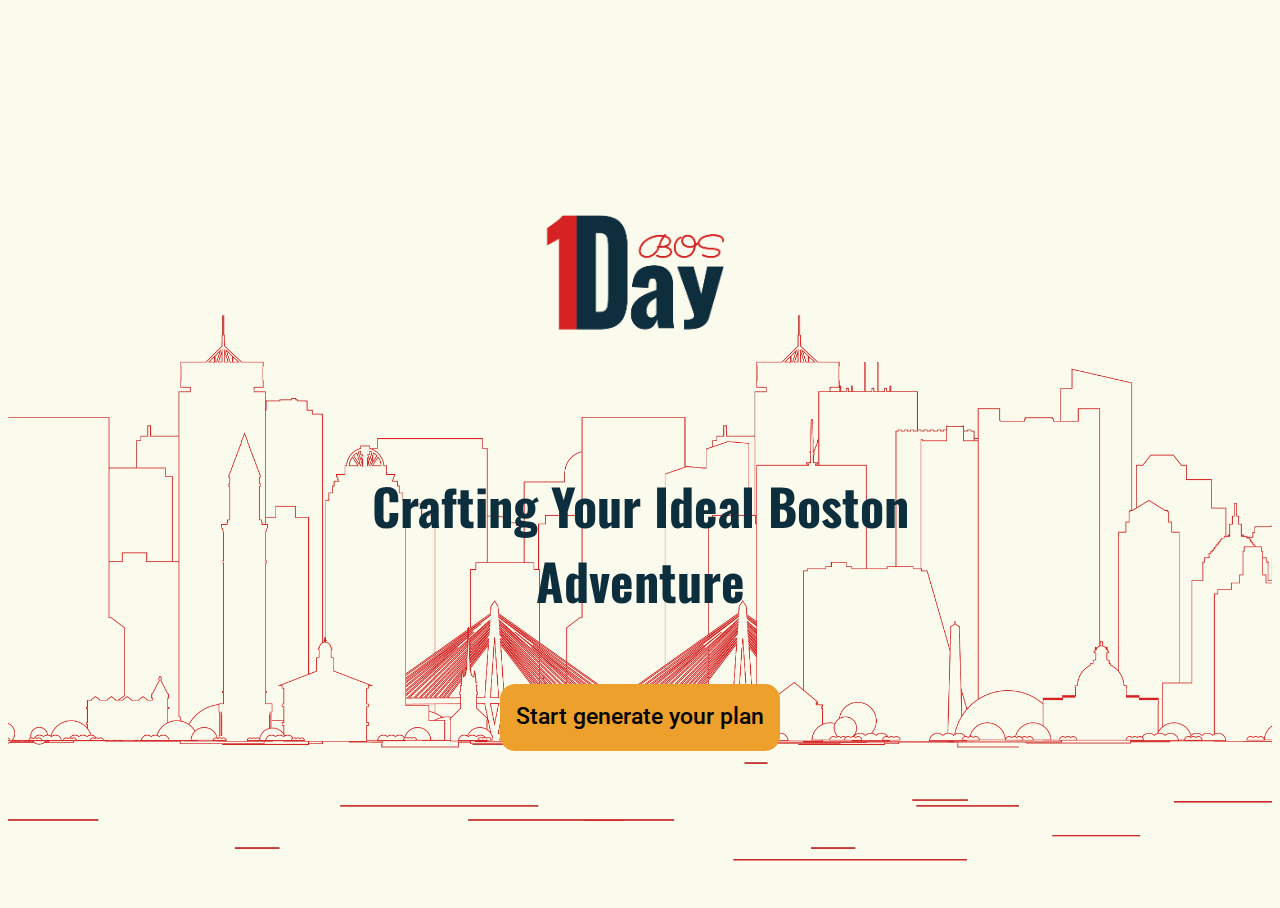
==== index.html @ cc61c9b3 "wip" ====
<!DOCTYPE html>
<html lang="en">
  <head>
    <meta charset="UTF-8" />
    <meta http-equiv="X-UA-Compatible" content="IE=edge" />
    <meta name="viewport" content="width=device-width, initial-scale=1.0" />
    <!-- PUT A TITLE IN HERE -->
    <title>This is the demo</title>
    <!-- PUT A DESCRIPTION IN HERE -->
    <meta name="description" content="describe content of the page here...." />
    <!-- LINK TO NORMALIZE (FOR CONSISTENCY) -->
    <link rel="stylesheet" href="styles.normalize.css" />
    <!-- LINK TO ANY FRAMEWORK STYLES HERE-->
    <!-- LINK TO YOUR STYLES -->
    <link rel="stylesheet" href="styles/styles.css" />
    <!-- LINK TO EXTERNAL JS LIBRARIES HERE -->
    <!-- LINK TO YOUR JS HERE. NOTE THE DEFER ATTRIBUTE. -->
    <script src="scripts/scripts.js" defer></script>
  </head>
  <body>
    <!-- YOUR HTML GOES HERE -->
    <header>
      <div class="container">
          <img id= "logo" src="images/logo-1dbos-02.png" alt="this is the logo for one day bos">
          <h1>Crafting Your Ideal Boston Adventure</h1>
          <p><a href="generator.html ">Start generate your plan</a></p>
      </div>

    </header>

    <!-- YOUR EXTERNAL PLUG-IN MAY ASK YOU TO PUT A SCRIPT TAG HERE. -->
  </body>
</html>
---- styles/styles.css ----
/* ===== YOUR CSS GOES HERE ===== */
/* ===== START WITH GLOBAL STYLES THEN USE MEDIA QUERIES FOR LAYOUT ADJUSTMENTS ===== */
@import url('https://fonts.googleapis.com/css2?family=Oswald:wght@400;500;600;700&family=Roboto:ital,wght@0,100;0,300;0,400;0,500;0,700;0,900;1,100;1,300;1,400;1,500;1,700;1,900&display=swap');

*,
*::before,
*::after {
  box-sizing: border-box;
}

:root{
    --background-color:#fbfbed;
    --font-color:#000000;
    --title-color:#0d2e3d;
    --title-color-alt:#db3e3d;
    --link-color:#eda12c;
    --card-link-color: #a29eb1;
    --card-link-color2:#efa7a7;
    --title-font:'Oswald', sans-serif;
    --main-font: 'Roboto', sans-serif;
    --main-font-size: 16px;
    --main-font-weight:400;
    --cover-font-size:23px;
    --h2-font-size:33px;
    --h3-font-size: 22px;
    
}

body {
    background-color: var(--background-color);
    line-height: 1.5;
    font-family: var(--main-font);
    font-weight: var(--main-font-weight);
    margin-top: 0;

}

main{
    padding: 1rem;
    padding-top: 0;
    max-width: 1000px;
    margin-left: auto;
    margin-right: auto;
}

/**index page**/


header div.container{
    display:flex;
    flex-wrap: nowrap;
    flex-direction: column;
    gap: 50px;
    align-items: center;
    place-content: center;
    background-image:url("/images/skyline-02.png"); 
    background-position: bottom;
    background-size: cover;
    height: 100vh;
    margin: 0;
    padding: 0;
    animation: slide-background 20s infinite linear;
    overflow: hidden;

}

@keyframes slide-background {
    from {
      background-position: 0 0;
    }
    to {
      background-position: 1700px 0;
    }
  }


img#logo{
    width: 300px;
    padding-right: 15px;

}



header h1{
    font-family: var(--title-font);
    color: var(--title-color);
    font-size: 50px;
    margin: 0;
    max-width: 630px;
    text-align: center;

}

header p {
    text-align: center;
    background-color: var(--link-color);
    border-radius: 15px;
    padding: 1rem;
    transition: 0.3s ease-in-out;

}

header p:hover{
    transform: scale(1.03, 1.03);
}

header p a{
    color: var(--font-color);
    text-decoration: none;
    font-size: var(--cover-font-size);
    white-space: nowrap;
    font-weight: 500;
}


/*nav*/
nav{
    text-align: center;
    position: sticky;
    top: 0;
    width: 100%;

    margin: 0;
    padding:0;
    z-index:2;
    background-color: var(--background-color);

}

nav ul{
    display: flex;
    flex-wrap: wrap;
    gap: 5px;
    font-size: 25px;
    padding-left: 0;
    justify-content: space-around;

    
}

nav ul li{
    font-size: var(--cover-font-size);
    list-style: none;
}

nav ul li a{
    text-decoration: none;
    color: var(--title-color);
    font-weight: 500;
    font-family: var(--title-font);
}

nav ul li a:hover{
    color: var(--link-color);
}

img.nav{
    width: 40px;

}
a.inline{
    color: black
}

a.inline:hover{
    color:var(--link-color)
}
/*
footer p{
    font-family: var(--title-font);
    color: var(--title-color-alt);
    text-align: center;
}
*/

/*generator*/

h2{
    font-family: var(--title-font);
    font-size: var(--h2-font-size);
    color: var(--title-color-alt);
    margin-top:0;
}

h2.recommendations{
    text-align: center;
}
p{
    font-size: var(--main-font-size);
}

legend{
    font-weight: 500;
    font-family: var(--title-font);
    color: var(--title-color-alt);
    font-size:var(--h2-font-size);
    text-align: center;


}

div.questionnarire{
    display: grid;
    place-content: center;
    margin:0;
    padding: 0;
    height: 85vh;
}

fieldset{
    padding: 2rem;
    border: 1px solid var(--title-color-alt);
    max-width: 700px;


}

fieldset:first-child{
    border:none;

}

fieldset:first-child div.btn{
    display: block;
    text-align: center;

}

button.next:first-child{
    font-size: var(--h2-font-size);

    padding: 1rem;
    border-radius: 15px;
    color: var(--title-color);
}
/*
div.question_container{
    display: grid;
    grid-template-columns: 1fr 1fr;
    grid-gap: 20px;
    
}
*/
div.question_container{
    display: flex;
    flex-wrap: wrap;
    gap: 10px;

    flex-direction: column;
    align-items: center;
    margin-top: 2rem;
    margin-bottom: 2rem;

 
}

div.btn{
    display: flex;
    justify-content: center;
    gap: 15px;

}

button.next, button.back, button.submit{
    border: none;
    font-size: var(--h3-font-size);
    font-family: var(--title-font);
    background-color: transparent;
    margin-top: 1rem;
    cursor: pointer;
    color: var(--title-color-alt);
}


input[type=radio], input[type=checkbox]{
    display: none;

}


label {
    padding: 0.5rem 1rem;
    cursor: pointer;
    border-radius: 15px;
    font-weight: 500;
    color: var(--title-color);
    font-size: var(--h3-font-size);
    text-align: center;


}

input[type="checkbox"]:checked + label{
    background-color: var(--link-color); 
    border: none;

  }

input[type="radio"]:checked + label{
    background-color: var(--link-color); 
    border: none;

  }


/*recommendations*/
h3.name{
    font-family: var(--title-font);
    font-size: var(--h3-font-size);
    color: var(--title-color-alt);

}
span.title{
    font-weight: 600;
    color: var(--title-color);
    
}
article.recommendations h2{
    text-align: center;
}

div.spotscontainer div{
    display: flex;
    flex-direction: column;
    gap: 10px;
    margin-bottom: 2rem;
    border: 1px solid var(--title-color-alt);
    padding: 1.5rem;
    max-width: 800px;
    margin-left: auto;
    margin-right: auto;
    
}

article.recommendations div h3, article.recommendations div p, article.recommendations div img{
    margin: 0;
}

img.recommendations{
    width: 100%;
    height: 200px;
    object-fit: cover;
    object-position: center;
}

/**Resources**/
article.resources{
    max-width: 900px;
    margin-left: auto;
    margin-right: auto;
}

.description h2, div.files h2{
    text-align: center;
    margin-top: 3rem;
}


.description p{
    margin: 0;
}
ul.cards{
    display: grid;
    grid-template-columns: repeat(auto-fill, minmax(300px, 1fr));
    gap: 2rem;
    row-gap: 3rem;
    padding-left: 0;
}


li.cardcontent{
    list-style: none;
    transition: 0.3s ease-in-out;
    position:relative;
    display:grid;
    height: 200px;
}

li.cardcontent a{
    text-decoration: none;
    display:grid;
    place-content: center;


}

li.cardcontent:hover{
    transform: scale(1.03, 1.03);
}

h2.cardh3{
    color:whitesmoke;
    padding: 1rem;
    position: absolute;
    left: 0;
    top:0;
}

p.travelguide {
    position: absolute;
    bottom: 0;
    left: 0;
    background-color: var(--title-color-alt);
    color: white;
    font-size: 16px;
    padding: 0.5rem 1rem;
  }

p.type {
    position: absolute;
    bottom: 0;
    left: 0;
    background-color: var(--link-color);
    color: white;
    font-size: 16px;
    padding: 0.5rem 1rem;
  }

p.food {
    position: absolute;
    bottom: 0;
    left: 0;
    background-color: rgb(16, 16, 108);
    color: white;
    font-size: 16px;
    padding: 0.5rem 1rem;
  }

img.card{
    width: 100%;
    height: 110%;
    object-fit: cover;
    position: absolute;
    top:0;

    z-index: -1;

}


div.filecontainer{
    display: grid;
    grid-template-columns: 1fr 1fr 1fr;
    gap: 10px;
    align-items: center;
}

a.file{
    border: var(--title-color-alt) 1px solid;
    transition: 0.3s ease-in-out;
    font-family: var(--title-font);
    font-size: var(--h2-font-size);
    text-decoration: none;
    font-weight: 700;
    color: var(--title-color-alt);
    padding: 1rem;
    text-align: center;

}

a.file:hover{
    border: var(--title-color-alt) 1px solid;
    background-color: var(--title-color-alt);
    color:white;
    transform: scale(1.03, 1.03);

}

article.project{
    max-width: 900px;
    margin-left: auto;
    margin-right: auto;
    display: grid;
    place-content: center;
    height: 80vh;
    row-gap: 20px;

}

div.bg{
    margin-top: 0;
    align-self: start;
}
div.bg img{
    width: 100%;

}

/*
@media screen and (max-width:620px) {
    div.card_container{
        min-width:470px;
    }
    div.large_container{
        display: grid;
        place-content: center;
    }
}


button.readmore{

    border-radius: 20px;
    padding: 0.5rem;
    font-family: var(--title-font);
    font-size: var(--h3-font-size);
    margin-bottom: 10px;
    width: 90%;

}
*/
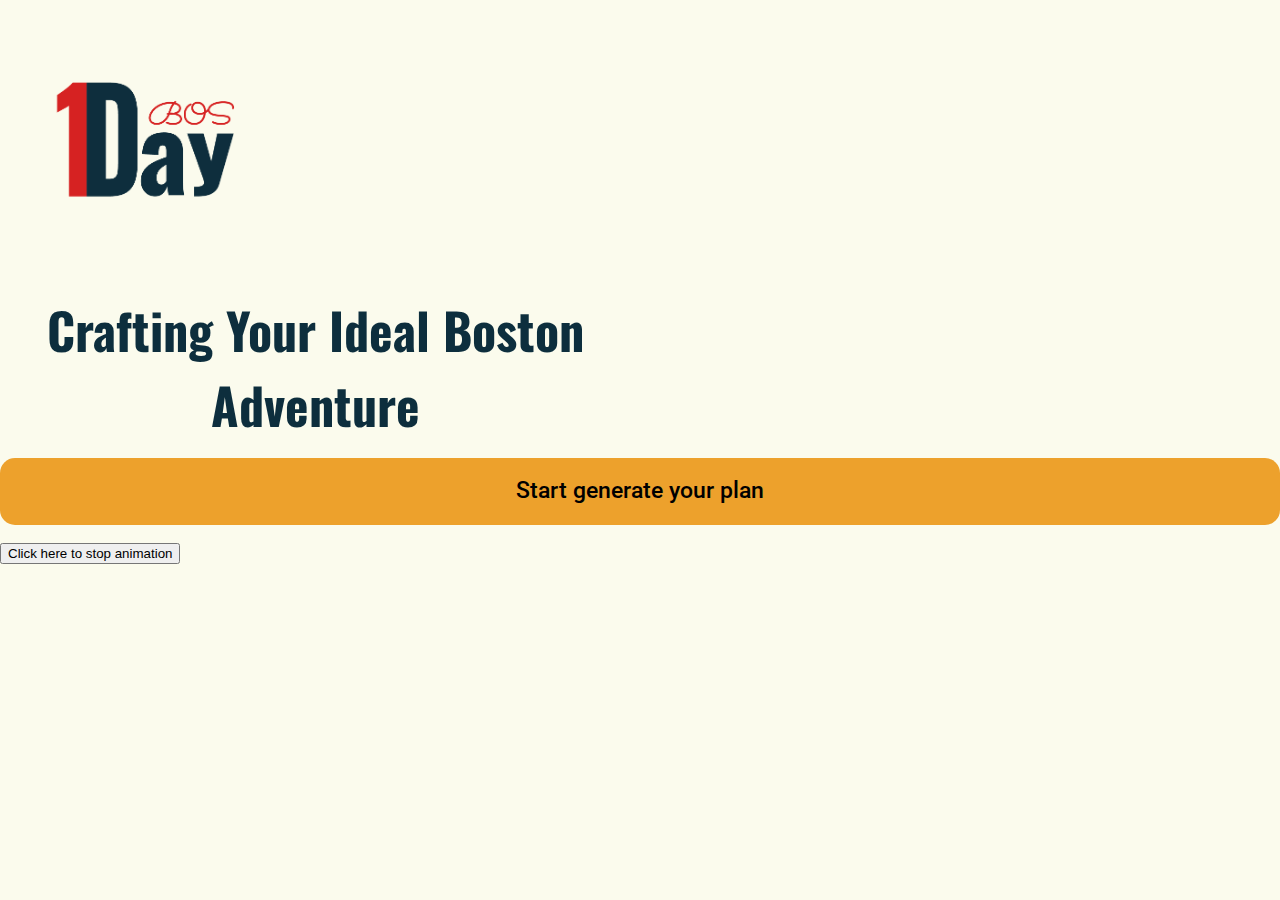
==== commit d9468ec5: "wip" ====
--- a/index.html
+++ b/index.html
@@ -15,15 +15,18 @@
     <link rel="stylesheet" href="styles/styles.css" />
     <!-- LINK TO EXTERNAL JS LIBRARIES HERE -->
     <!-- LINK TO YOUR JS HERE. NOTE THE DEFER ATTRIBUTE. -->
-    <script src="scripts/scripts.js" defer></script>
+    <script src="scripts/script1.js" defer></script>
   </head>
   <body>
     <!-- YOUR HTML GOES HERE -->
     <header>
-      <div class="container">
+      <div class="bgcontainer">
           <img id= "logo" src="images/logo-1dbos-02.png" alt="this is the logo for one day bos">
           <h1>Crafting Your Ideal Boston Adventure</h1>
-          <p><a href="generator.html ">Start generate your plan</a></p>
+          <p class="start"><a href="generator.html ">Start generate your plan</a></p>
+          <div class="buttoncontainer">
+            <button type="button" class="stop">Click here to stop animation</button>
+        </div>
       </div>
 
     </header>
--- a/styles/styles.css
+++ b/styles/styles.css
@@ -31,7 +31,7 @@
     line-height: 1.5;
     font-family: var(--main-font);
     font-weight: var(--main-font-weight);
-    margin-top: 0;
+    margin:0;
 
 }
 
@@ -44,7 +44,9 @@
 }
 
 /**index page**/
-
+p{
+    font-size: var(--main-font-size);
+}
 
 header div.container{
     display:flex;
@@ -53,7 +55,7 @@
     gap: 50px;
     align-items: center;
     place-content: center;
-    background-image:url("/images/skyline-02.png"); 
+    background-image:url('../images/skyline-02.png'); 
     background-position: bottom;
     background-size: cover;
     height: 100vh;
@@ -98,7 +100,6 @@
     border-radius: 15px;
     padding: 1rem;
     transition: 0.3s ease-in-out;
-
 }
 
 header p:hover{
@@ -113,35 +114,71 @@
     font-weight: 500;
 }
 
+@media screen and (max-width:550px) {
+    header h1{
+        font-size: 40px;
+        max-width: 400px;
+    }
+
+    header p{
+        font: size 12px;
+    }
+
+    img#logo{
+        width: 200px;
+    }
+
+    header div.container{
+        gap:30px;
+    }
+
+}
 
 /*nav*/
+
 nav{
     text-align: center;
     position: sticky;
     top: 0;
     width: 100%;
-
-    margin: 0;
-    padding:0;
     z-index:2;
     background-color: var(--background-color);
-
+    padding: 0.2rem 2rem;
+    display:flex;
+    border-bottom: 1px solid var(--title-color-alt);
+    justify-content: space-between;
+    align-items: center;
+}
+
+div.navicon{
+    padding:1vh 1vw;
+}
+
+img.nav{
+    height:100%;
 }
 
 nav ul{
     display: flex;
-    flex-wrap: wrap;
-    gap: 5px;
-    font-size: 25px;
-    padding-left: 0;
-    justify-content: space-around;
-
-    
+    font-size: var(--h3-font-size);
+    padding-left: 10px;
+    justify-content: space-evenly;
+    align-items: center;
+    margin:0;
+
+
 }
 
 nav ul li{
     font-size: var(--cover-font-size);
+    margin-right: 2rem;
     list-style: none;
+
+}
+
+nav ul li:last-child{
+    margin-right: 0;
+
 }
 
 nav ul li a{
@@ -152,20 +189,65 @@
 }
 
 nav ul li a:hover{
-    color: var(--link-color);
+    color: var(--link-color)
 }
 
 img.nav{
-    width: 40px;
-
-}
-a.inline{
-    color: black
-}
-
-a.inline:hover{
-    color:var(--link-color)
-}
+    width: 50px;
+
+}
+
+
+.hamburger div{
+    width: 30px;
+    height:3px;
+    background-color: var(--title-color-alt);
+    margin: 5px;
+
+}
+.hamburger{
+    display: none;
+}
+
+@media screen and (max-width: 688px) {
+
+    .hamburger{
+      display: block;
+      cursor: pointer;
+    }
+  
+    nav ul{
+      display:none;
+      flex-direction: column;
+      position: absolute;
+      top: 60px;
+      left: 0;
+      width: 100%;
+      background-color: var(--title-color-alt);
+      padding: 1rem;
+      text-align: center;
+    }
+
+    nav ul li a{
+        color: white;
+    }
+
+    nav ul li a:hover{
+        color: var(--title-color);
+    }
+  
+
+    nav ul li{
+      margin: 1rem 0;
+    }
+  
+    nav ul.show{
+      display:flex;
+    }
+  
+  }
+
+  
 /*
 footer p{
     font-family: var(--title-font);
@@ -173,9 +255,6 @@
     text-align: center;
 }
 */
-
-/*generator*/
-
 h2{
     font-family: var(--title-font);
     font-size: var(--h2-font-size);
@@ -183,9 +262,24 @@
     margin-top:0;
 }
 
+
+/*generator*/
+@media screen and (max-width:550px){
+    legend.qtitle{
+        font-size: 20px;
+    }
+
+    div.questionnarire{
+        gap:7px;
+    }
+
+    
+}
+
 h2.recommendations{
     text-align: center;
 }
+
 p{
     font-size: var(--main-font-size);
 }
@@ -212,6 +306,7 @@
     padding: 2rem;
     border: 1px solid var(--title-color-alt);
     max-width: 700px;
+    max-height: 80vh;
 
 
 }
@@ -229,8 +324,8 @@
 
 button.next:first-child{
     font-size: var(--h2-font-size);
-
-    padding: 1rem;
+    background-color: var(--link-color);
+    padding: 0.2rem 2rem;
     border-radius: 15px;
     color: var(--title-color);
 }
@@ -246,7 +341,6 @@
     display: flex;
     flex-wrap: wrap;
     gap: 10px;
-
     flex-direction: column;
     align-items: center;
     margin-top: 2rem;
@@ -344,6 +438,10 @@
     object-position: center;
 }
 
+h2.recommendations{
+    padding-top: 0.5rem;
+}
+
 /**Resources**/
 article.resources{
     max-width: 900px;
@@ -433,17 +531,17 @@
     object-fit: cover;
     position: absolute;
     top:0;
-
     z-index: -1;
 
 }
 
-
+/*this is for project page*/
 div.filecontainer{
     display: grid;
-    grid-template-columns: 1fr 1fr 1fr;
+    grid-template-columns: repeat(auto-fill, minmax(200px, 1fr));
     gap: 10px;
     align-items: center;
+    margin-top: 2rem;
 }
 
 a.file{
@@ -471,10 +569,8 @@
     max-width: 900px;
     margin-left: auto;
     margin-right: auto;
-    display: grid;
-    place-content: center;
-    height: 80vh;
-    row-gap: 20px;
+
+
 
 }
 
@@ -482,11 +578,30 @@
     margin-top: 0;
     align-self: start;
 }
+
 div.bg img{
     width: 100%;
 
 }
 
+footer div{
+    max-width: 900px;
+    margin-left: auto;
+    margin-right: auto;
+    padding:0 16px;
+}
+footer{
+
+    width:100%
+}
+
+a.inline{
+    color: black
+}
+
+a.inline:hover{
+    color:var(--link-color)
+}
 /*
 @media screen and (max-width:620px) {
     div.card_container{
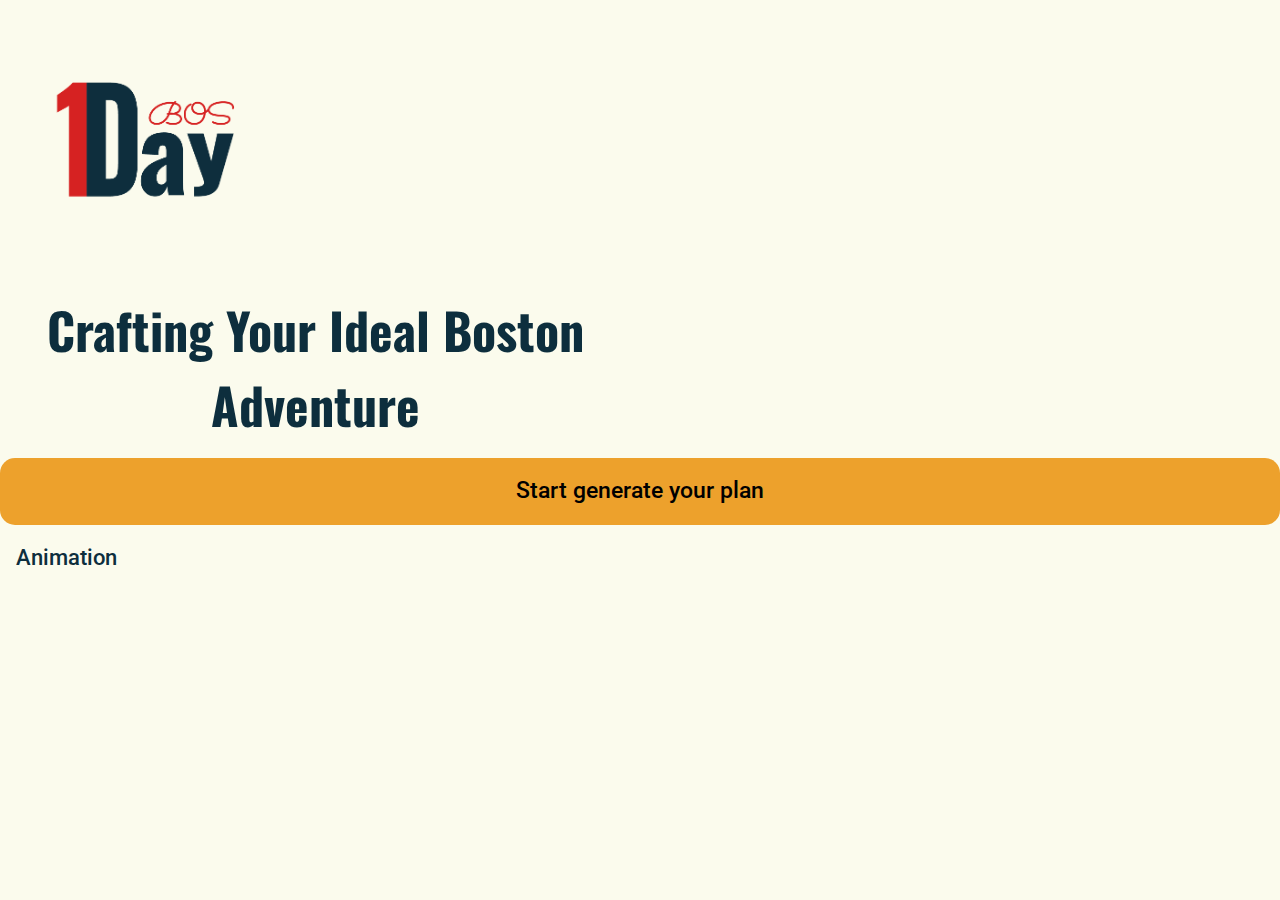
==== commit 731b2932: "wip" ====
--- a/index.html
+++ b/index.html
@@ -5,9 +5,9 @@
     <meta http-equiv="X-UA-Compatible" content="IE=edge" />
     <meta name="viewport" content="width=device-width, initial-scale=1.0" />
     <!-- PUT A TITLE IN HERE -->
-    <title>This is the demo</title>
+    <title>1DAY BOS</title>
     <!-- PUT A DESCRIPTION IN HERE -->
-    <meta name="description" content="describe content of the page here...." />
+    <meta name="description" content="Get your personalized travel plan" />
     <!-- LINK TO NORMALIZE (FOR CONSISTENCY) -->
     <link rel="stylesheet" href="styles.normalize.css" />
     <!-- LINK TO ANY FRAMEWORK STYLES HERE-->
@@ -24,10 +24,11 @@
           <img id= "logo" src="images/logo-1dbos-02.png" alt="this is the logo for one day bos">
           <h1>Crafting Your Ideal Boston Adventure</h1>
           <p class="start"><a href="generator.html ">Start generate your plan</a></p>
-          <div class="buttoncontainer">
-            <button type="button" class="stop">Click here to stop animation</button>
-        </div>
       </div>
+      <div class="button_container">
+        <input type="checkbox" id="switch">
+        <label for="switch" id="animation">Animation</label>
+    </div>
 
     </header>
 
